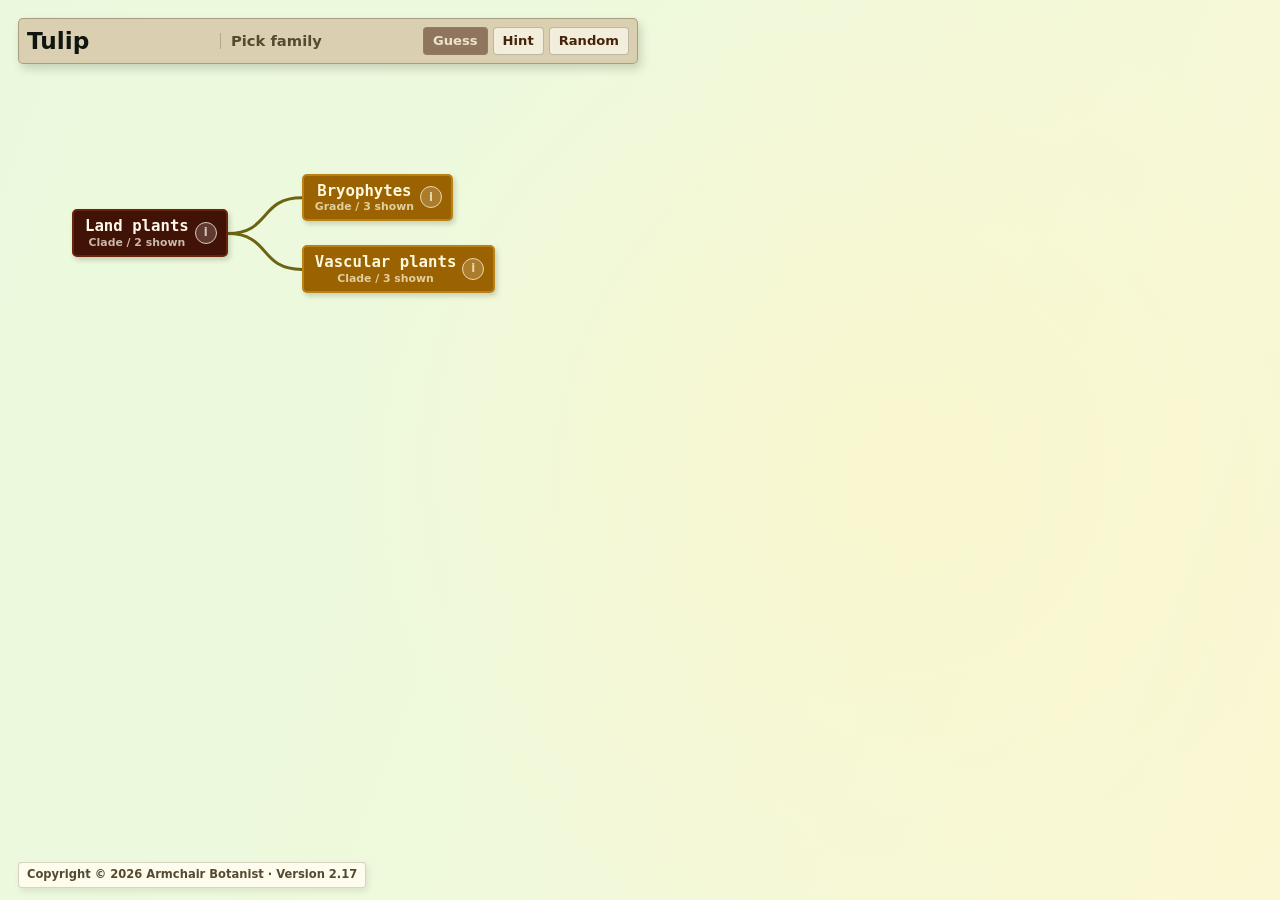
==== daily/index.html @ cfdb3e32 "Add daily plant family game" ====
<!doctype html>
<html lang="en">
  <head>
    <meta charset="utf-8">
    <meta name="viewport" content="width=device-width, initial-scale=1">
    <meta name="description" content="Guess the family for a common plant in the Armchair Botanist tree.">
    <title>Armchair Botanist Daily Game</title>
    <link rel="stylesheet" href="../styles.css?v=20260517-v2.17-feedback-casing-1">
    <link rel="stylesheet" href="./daily.css?v=20260517-v2.17-feedback-casing-1">
  </head>
  <body class="daily-page details-pane-hidden">
    <main class="app-shell">
      <section class="tree-pane" aria-label="Daily game plant tree">
        <div id="treeViewport" class="tree-viewport">
          <div id="tree" class="tree" role="tree" aria-label="Guess the plant family"></div>
        </div>
      </section>

      <aside id="detailsPanel" class="details-panel" aria-live="polite" aria-label="Taxon details">
        <div
          id="detailsResizeHandle"
          class="details-resize-handle"
          role="separator"
          aria-controls="detailsContent"
          aria-label="Resize details pane"
          tabindex="0"
        ></div>
        <div id="detailsContent"></div>
      </aside>
    </main>

    <section class="daily-game-panel" aria-label="Guess the plant family" aria-live="polite">
      <div class="challenge-row">
        <div class="challenge-prompt">
          <h1 id="plantPrompt">Loading...</h1>
        </div>

        <div class="selected-card" aria-label="Selected family">
          <strong id="selectedFamily">Pick family</strong>
        </div>

        <div class="game-actions">
          <button id="submitGuess" type="button" disabled>Guess</button>
          <button id="hintButton" type="button">Hint</button>
          <button id="newRandomButton" type="button" aria-label="New random plant">Random</button>
        </div>
      </div>

      <div id="hintBox" class="feedback-box" hidden></div>
      <div id="feedbackBox" class="feedback-box result-box" hidden></div>
    </section>

    <footer id="siteFooter" class="site-footer" aria-label="Site copyright"></footer>

    <div id="imageViewer" class="image-viewer" role="dialog" aria-modal="true" aria-label="Expanded image" hidden>
      <button id="imageViewerClose" class="image-viewer-close" type="button" aria-label="Close image">×</button>
      <figure class="image-viewer-figure">
        <img id="imageViewerImg" alt="">
        <figcaption id="imageViewerCaption"></figcaption>
      </figure>
    </div>

    <template id="nodeTemplate">
      <li class="tree-item" role="treeitem">
        <div class="node">
          <button class="node-main" type="button">
            <span class="node-text">
              <span class="node-name"></span>
              <span class="node-meta"></span>
            </span>
          </button>
          <button class="info-button" type="button" aria-label="Show more details">i</button>
        </div>
      </li>
    </template>

    <script src="../plant-tree-data.js?v=20260517-v2.17-feedback-casing-1"></script>
    <script src="../js/config.js?v=20260517-v2.17-feedback-casing-1"></script>
    <script src="../js/core.js?v=20260517-v2.17-feedback-casing-1"></script>
    <script src="../js/tree-view.js?v=20260517-v2.17-feedback-casing-1"></script>
    <script src="../js/details-pane.js?v=20260517-v2.17-feedback-casing-1"></script>
    <script src="./daily-plants.js?v=20260517-v2.17-feedback-casing-1"></script>
    <script src="./daily.js?v=20260517-v2.17-feedback-casing-1"></script>
  </body>
</html>
---- styles.css ----
:root {
  color-scheme: light;
  --bg: #eaf9dd;
  --bg-warm: #fbf7d4;
  --paper: #d9cdae;
  --paper-line: #6b674f;
  --ink: #11150f;
  --muted: #52614b;
  --edge: #6b6413;
  --root: #401306;
  --root-border: #68240d;
  --branch: #9a6200;
  --branch-border: #b88214;
  --leaf: #167b30;
  --shadow: 5px 6px 12px rgba(31, 38, 20, 0.24);
  --details-pane-width: 430px;
  --details-pane-height: 45svh;
}

* {
  box-sizing: border-box;
}

html {
  min-width: 320px;
}

body {
  margin: 0;
  min-height: 100vh;
  background:
    radial-gradient(circle at 70% 52%, rgba(250, 247, 205, 0.82), transparent 34rem),
    linear-gradient(110deg, var(--bg) 0%, #eff9dc 46%, var(--bg-warm) 100%);
  color: var(--ink);
  font-family: "Trebuchet MS", "Arial Rounded MT Bold", ui-sans-serif, system-ui, sans-serif;
}

button {
  font: inherit;
  cursor: pointer;
}

main {
  min-height: 100vh;
}

.app-shell {
  display: grid;
  grid-template-columns: minmax(0, 1fr) minmax(220px, var(--details-pane-width));
  height: 100vh;
  min-height: 100vh;
  overflow: hidden;
}

.tree-pane {
  min-width: 0;
  min-height: 0;
}

.tree-viewport {
  width: 100%;
  height: 100vh;
  overflow: auto;
  padding: clamp(118px, 11vw, 150px) clamp(170px, 16vw, 260px) clamp(34px, 5vw, 70px) clamp(34px, 5vw, 70px);
  touch-action: pan-x pan-y;
}

.tree {
  position: relative;
  min-width: max-content;
  min-height: max-content;
}

.tree-edges {
  position: absolute;
  inset: 0;
  z-index: 0;
  overflow: visible;
  pointer-events: none;
}

.tree-edges path {
  fill: none;
  stroke: var(--edge);
  stroke-linecap: round;
  stroke-width: 3;
}

.tree-root,
.branch {
  position: relative;
  z-index: 1;
  min-width: max-content;
  margin: 0;
  padding: 0;
  list-style: none;
}

.tree-root {
  display: flex;
  justify-content: flex-start;
  padding: 20px 64px 20px 8px;
}

.tree-item {
  position: relative;
  display: flex;
  flex-direction: row;
  align-items: center;
}

.branch {
  display: flex;
  flex-direction: column;
  justify-content: center;
  align-items: flex-start;
  gap: 24px;
  padding-top: 0;
  padding-left: 74px;
}

.branch .tree-item {
  min-height: 42px;
}

.node {
  --depth: 0;
  position: relative;
  display: inline-grid;
  grid-template-columns: minmax(0, 1fr) 24px;
  gap: 6px;
  align-items: center;
  min-width: 126px;
  max-width: 220px;
  border: 2px solid #8f751e;
  border-radius: 5px;
  padding: 6px 7px 6px 11px;
  background: #fffdf0;
  color: #80510a;
  text-align: center;
  box-shadow: 2px 3px 5px rgba(41, 44, 27, 0.2);
  transition: border-color 120ms ease, box-shadow 120ms ease, transform 120ms ease;
}

.tree-root > .tree-item > .node {
  border-color: var(--root-border);
  background: var(--root);
  color: #fff8ec;
}

.node.has-children {
  border-color: var(--branch-border);
  background: var(--branch);
  color: #fff9dc;
}

.node:not(.has-children) {
  border-color: #4b8a53;
  color: var(--leaf);
}

.node:hover,
.node:focus-within {
  box-shadow: 0 0 0 3px rgba(255, 255, 255, 0.7), 3px 5px 9px rgba(41, 44, 27, 0.26);
  outline: 0;
  transform: translateY(-1px);
}

.node.is-search-highlight {
  box-shadow: 0 0 0 4px rgba(255, 245, 174, 0.96), 0 0 0 8px rgba(76, 114, 61, 0.22), 3px 5px 11px rgba(41, 44, 27, 0.32);
  animation: search-highlight-pulse 900ms ease-out 1;
}

@keyframes search-highlight-pulse {
  0% {
    transform: scale(0.96);
  }

  55% {
    transform: scale(1.04);
  }

  100% {
    transform: scale(1);
  }
}

.node-main {
  display: grid;
  gap: 2px;
  place-items: center;
  min-width: 0;
  border: 0;
  padding: 0;
  background: transparent;
  color: inherit;
  text-align: center;
}

.node-main:focus,
.info-button:focus {
  outline: 0;
}

.info-button {
  display: grid;
  place-items: center;
  width: 22px;
  height: 22px;
  border: 1px solid currentColor;
  border-radius: 50%;
  background: rgba(255, 255, 255, 0.22);
  color: currentColor;
  font-size: 0.72rem;
  font-weight: 900;
  line-height: 1;
  opacity: 0.78;
}

.info-button:hover {
  background: rgba(255, 255, 255, 0.42);
  opacity: 1;
}

.node-text {
  display: grid;
  gap: 1px;
  min-width: 0;
}

.node-name {
  overflow-wrap: anywhere;
  font-family: ui-monospace, "SFMono-Regular", Menlo, Consolas, monospace;
  font-size: 0.98rem;
  font-weight: 900;
  letter-spacing: 0;
  line-height: 1.12;
}

.node-meta {
  color: currentColor;
  font-size: 0.68rem;
  font-weight: 700;
  line-height: 1.2;
  opacity: 0.72;
}

.details-panel {
  position: relative;
  z-index: 3;
  width: 100%;
  height: 100vh;
  max-height: none;
  overflow: hidden;
  border: 0;
  border-left: 2px solid var(--paper-line);
  border-radius: 0;
  padding: 0;
  background: var(--paper);
  box-shadow: -4px 0 12px rgba(31, 38, 20, 0.12);
}

#detailsContent {
  height: 100%;
  min-height: 0;
  overflow: auto;
  padding: 22px 22px 22px 30px;
  scrollbar-gutter: stable;
}

.details-resize-handle {
  position: absolute;
  top: 0;
  bottom: 0;
  left: 0;
  z-index: 4;
  display: grid;
  place-items: center;
  width: 20px;
  border: 0;
  padding: 0;
  background: transparent;
  cursor: ew-resize;
  touch-action: none;
}

.details-resize-handle::before {
  content: "";
  width: 4px;
  height: 58px;
  border-radius: 999px;
  background: rgba(70, 36, 11, 0.28);
  box-shadow: 0 0 0 1px rgba(255, 253, 240, 0.36);
  transition: background 120ms ease, box-shadow 120ms ease, transform 120ms ease;
}

.details-resize-handle:hover::before,
.details-resize-handle:focus-visible::before,
.details-panel.is-resizing .details-resize-handle::before {
  background: rgba(70, 36, 11, 0.62);
  box-shadow: 0 0 0 4px rgba(255, 253, 240, 0.42);
  transform: scaleX(1.2);
}

.details-resize-handle:focus {
  outline: 0;
}

body.is-resizing-details {
  cursor: ew-resize;
  user-select: none;
}

.details-muted {
  color: #554a31;
  font-size: 0.84rem;
}

.details-panel h2 {
  margin: 0 0 6px;
  font-size: 1.55rem;
  line-height: 1.1;
}

.details-rank,
.details-path {
  margin: 0;
}

.details-rank {
  color: #2e351f;
  font-size: 1.04rem;
  font-weight: 900;
  line-height: 1.25;
}

.details-path {
  margin-top: 6px;
  color: #554a31;
  font-size: 0.92rem;
  line-height: 1.35;
}

.details-copy {
  display: grid;
  gap: 12px;
}

.overview-copy {
  margin-top: 18px;
}

.details-copy p {
  margin: 0;
  color: #11150f;
  font-size: 1rem;
  line-height: 1.55;
}

.details-links {
  display: flex;
  flex-wrap: wrap;
  gap: 12px;
  margin-top: 14px;
}

.details-sources {
  display: grid;
  gap: 8px;
  margin-top: 22px;
  padding-top: 14px;
  border-top: 1px solid rgba(77, 70, 46, 0.24);
  color: #554a31;
  font-size: 0.84rem;
  line-height: 1.4;
}

.details-sources p {
  margin: 0;
}

.details-panel a {
  display: inline-flex;
  color: #46240b;
  font-weight: 900;
  text-decoration-thickness: 2px;
}

.inline-source {
  display: inline-flex;
  margin-left: 6px;
  font-size: 0.82em;
}

.source-figure {
  display: grid;
  gap: 8px;
  margin: 0;
}

.figure-image-button {
  display: block;
  width: 100%;
  border: 0;
  padding: 0;
  background: transparent;
  color: inherit;
}

.figure-image-button:hover,
.figure-image-button:focus {
  outline: 0;
}

.figure-image-button:hover img,
.figure-image-button:focus img {
  box-shadow: 0 0 0 3px rgba(255, 255, 255, 0.86), 2px 4px 10px rgba(41, 44, 27, 0.28);
  transform: translateY(-1px);
}

.source-figure img {
  display: block;
  width: 100%;
  border: 3px solid rgba(255, 255, 255, 0.78);
  border-radius: 3px;
  background: rgba(255, 255, 255, 0.38);
  transition: box-shadow 120ms ease, transform 120ms ease;
}

.source-figure figcaption {
  color: #2e351f;
  font-size: 0.84rem;
  line-height: 1.35;
}

.figure-caption-text {
  margin: 0;
}

.source-figure ul {
  display: grid;
  gap: 4px;
  margin: 7px 0 0;
  padding-left: 18px;
}

.photo-grid {
  display: grid;
  grid-template-columns: repeat(3, minmax(0, 1fr));
  gap: 6px;
}

.photo-grid a {
  display: grid;
  gap: 3px;
  overflow: hidden;
  border: 3px solid rgba(255, 255, 255, 0.78);
  border-radius: 3px;
  background: rgba(255, 255, 255, 0.38);
  color: #46240b;
  font-size: 0.72rem;
  line-height: 1.15;
  text-align: center;
  text-decoration: none;
}

.photo-grid img {
  display: block;
  width: 100%;
  aspect-ratio: 1;
  object-fit: cover;
}

.photo-grid span {
  padding: 0 2px 3px;
  font-weight: 900;
  text-decoration: underline;
  text-decoration-thickness: 1px;
}

.image-viewer {
  position: fixed;
  inset: 0;
  z-index: 60;
  display: grid;
  place-items: center;
  padding: 28px;
  background: rgba(16, 18, 12, 0.82);
}

.image-viewer[hidden] {
  display: none;
}

.image-viewer-figure {
  display: grid;
  gap: 10px;
  max-width: min(1120px, 96vw);
  max-height: 92vh;
  margin: 0;
}

.image-viewer-figure img {
  display: block;
  max-width: 100%;
  max-height: min(78vh, 820px);
  border: 4px solid rgba(255, 255, 255, 0.82);
  border-radius: 4px;
  background: #fffdf0;
  object-fit: contain;
  box-shadow: 6px 8px 22px rgba(0, 0, 0, 0.38);
}

.image-viewer-figure figcaption {
  max-width: 86ch;
  color: #fffdf0;
  font-size: 0.9rem;
  font-weight: 800;
  line-height: 1.35;
}

.image-viewer-close {
  position: fixed;
  top: 18px;
  right: 18px;
  display: grid;
  place-items: center;
  width: 38px;
  height: 38px;
  border: 1px solid rgba(255, 253, 240, 0.8);
  border-radius: 50%;
  background: rgba(255, 253, 240, 0.96);
  color: #46240b;
  font-size: 1.5rem;
  font-weight: 900;
  line-height: 1;
  box-shadow: 3px 4px 12px rgba(0, 0, 0, 0.28);
}

.image-viewer-close:hover,
.image-viewer-close:focus {
  background: #fffdf0;
  outline: 0;
}

.load-error {
  display: grid;
  gap: 6px;
  min-width: 320px;
  border: 2px solid var(--paper-line);
  border-radius: 5px;
  padding: 18px;
  background: var(--paper);
  box-shadow: var(--shadow);
}

.top-controls {
  position: fixed;
  top: 18px;
  left: 18px;
  z-index: 24;
  display: flex;
  align-items: center;
  gap: 8px;
  width: min(412px, calc(100vw - 36px));
}

.search-panel {
  position: relative;
  flex: 1 1 auto;
  min-width: 0;
  max-width: 360px;
  margin: 0;
  padding: 0;
  background: transparent;
}

.search-field {
  display: flex;
  align-items: center;
  height: 38px;
  border: 1px solid rgba(77, 70, 46, 0.28);
  border-radius: 4px;
  background: rgba(255, 253, 240, 0.94);
  box-shadow: 2px 3px 6px rgba(41, 44, 27, 0.12);
  overflow: hidden;
}

.search-field input {
  width: 100%;
  height: 100%;
  min-width: 0;
  border: 0;
  outline: 0;
  padding: 8px 10px;
  background: transparent;
  color: var(--ink);
  font: inherit;
}

.search-field button {
  width: 32px;
  height: 100%;
  border: 0;
  background: transparent;
  color: #554a31;
  font-size: 1.25rem;
  line-height: 1;
}

.search-field button:hover {
  background: rgba(217, 205, 174, 0.7);
}

.search-results {
  position: absolute;
  top: calc(100% + 6px);
  right: 0;
  left: 0;
  display: none;
  max-height: min(420px, 58vh);
  overflow: auto;
  border: 1px solid rgba(77, 70, 46, 0.28);
  border-radius: 5px;
  background: rgba(255, 253, 240, 0.98);
  box-shadow: var(--shadow);
}

.search-results.is-open {
  display: block;
}

.daily-game-link {
  display: inline-flex;
  flex: 0 0 auto;
  align-items: center;
  justify-content: center;
  width: 38px;
  height: 38px;
  border: 1px solid rgba(77, 70, 46, 0.34);
  border-radius: 4px;
  background: rgba(255, 253, 240, 0.94);
  color: #46240b;
  box-shadow: 2px 3px 6px rgba(41, 44, 27, 0.12);
  font-size: 1.05rem;
  font-weight: 900;
  line-height: 1;
  text-decoration: none;
}

.daily-game-link:hover,
.daily-game-link:focus {
  background: #fffdf0;
  outline: 0;
  box-shadow: 0 0 0 3px rgba(255, 255, 255, 0.72), 2px 3px 6px rgba(41, 44, 27, 0.16);
}

.search-result {
  display: grid;
  gap: 3px;
  width: 100%;
  border: 0;
  border-bottom: 1px solid rgba(77, 70, 46, 0.16);
  padding: 9px 10px;
  background: transparent;
  color: var(--ink);
  text-align: left;
}

.search-result:hover,
.search-result:focus {
  background: rgba(217, 205, 174, 0.58);
  outline: 0;
}

.search-result strong {
  font-size: 0.94rem;
  line-height: 1.15;
}

.search-result span,
.search-empty {
  color: var(--muted);
  font-size: 0.78rem;
  line-height: 1.35;
}

.search-result .search-match {
  color: #6f4708;
  font-weight: 800;
}

.search-empty {
  margin: 0;
  padding: 10px;
}

.site-footer {
  position: fixed;
  right: calc(var(--details-pane-width) + 22px);
  bottom: 12px;
  left: 18px;
  z-index: 20;
  width: max-content;
  max-width: min(360px, calc(100vw - var(--details-pane-width) - 70px));
  border: 1px solid rgba(77, 70, 46, 0.22);
  border-radius: 4px;
  padding: 5px 8px;
  background: rgba(255, 253, 240, 0.86);
  color: #554a31;
  box-shadow: 2px 3px 6px rgba(41, 44, 27, 0.1);
  font-size: 0.72rem;
  font-weight: 800;
  line-height: 1.2;
}

.details-section {
  display: grid;
  gap: 10px;
  margin: 14px 0;
}

.trait-list {
  display: grid;
  gap: 7px;
  margin: 0;
  padding-left: 20px;
}

.trait-list li {
  line-height: 1.4;
}

@media (max-width: 760px) {
  .tree-viewport {
    padding: 148px 18px 92px;
  }

  .app-shell {
    grid-template-columns: 1fr;
    grid-template-rows: minmax(140px, 1fr) var(--details-pane-height);
    height: 100svh;
  }

  .tree-viewport {
    height: 100%;
  }

  .branch {
    gap: 18px;
    padding-left: 74px;
  }

  .node {
    min-width: 118px;
    max-width: 180px;
  }

  .details-panel {
    height: 100%;
    min-height: 0;
    border-top: 2px solid var(--paper-line);
    border-left: 0;
  }

  #detailsContent {
    padding: 30px 16px 16px;
  }

  .details-resize-handle {
    right: 0;
    bottom: auto;
    left: 0;
    width: auto;
    height: 22px;
    cursor: ns-resize;
  }

  .details-resize-handle::before {
    width: 62px;
    height: 4px;
  }

  .details-resize-handle:hover::before,
  .details-resize-handle:focus-visible::before,
  .details-panel.is-resizing .details-resize-handle::before {
    transform: scaleY(1.25);
  }

  body.is-resizing-details {
    cursor: ns-resize;
  }

  .top-controls {
    top: 10px;
    left: 10px;
    width: min(380px, calc(100vw - 20px));
  }

  .daily-game-link {
    width: 34px;
    height: 34px;
    font-size: 0.98rem;
  }

  .search-field {
    height: 34px;
  }

  .site-footer {
    right: auto;
    bottom: 8px;
    left: 10px;
    max-width: min(330px, calc(100vw - 20px));
  }
}
---- daily/daily.css ----
.daily-page .tree-viewport {
  padding-top: clamp(128px, 12vw, 170px);
}

.daily-page.details-pane-hidden .app-shell {
  grid-template-columns: 1fr;
}

.daily-page.details-pane-hidden .details-panel {
  display: none;
}

.daily-page.details-pane-hidden .site-footer {
  right: 22px;
  max-width: min(360px, calc(100vw - 70px));
}

.daily-game-panel {
  position: fixed;
  top: 18px;
  left: 18px;
  z-index: 25;
  width: min(620px, calc(100vw - var(--details-pane-width) - 70px));
  max-height: calc(100vh - 36px);
  overflow: auto;
  border: 1px solid rgba(77, 70, 46, 0.36);
  border-radius: 5px;
  padding: 8px;
  background: rgba(217, 205, 174, 0.94);
  box-shadow: 3px 5px 10px rgba(31, 38, 20, 0.18);
}

.challenge-row {
  display: flex;
  align-items: center;
  gap: 10px;
  min-width: 0;
}

.challenge-prompt {
  flex: 1 1 130px;
  min-width: 0;
}

.daily-game-panel h1 {
  margin: 0;
  overflow-wrap: anywhere;
  font-size: clamp(1.1rem, 2.4vw, 1.45rem);
  line-height: 1.05;
}

.selected-card {
  flex: 1 1 140px;
  min-width: 0;
  border-left: 1px solid rgba(77, 70, 46, 0.28);
  padding-left: 10px;
}

.selected-card strong {
  display: block;
  overflow-wrap: anywhere;
  color: #554a31;
  font-size: 0.92rem;
  line-height: 1.15;
}

.game-actions {
  display: flex;
  flex: 0 0 auto;
  gap: 5px;
  margin-left: auto;
}

.game-actions button {
  min-height: 28px;
  border: 1px solid rgba(77, 70, 46, 0.32);
  border-radius: 4px;
  padding: 5px 9px;
  background: rgba(255, 253, 240, 0.66);
  color: #46240b;
  font-size: 0.82rem;
  font-weight: 900;
  line-height: 1;
}

.game-actions button:first-child {
  background: var(--root);
  color: #fff8ec;
}

.game-actions button:disabled {
  cursor: default;
  opacity: 0.48;
}

.game-actions button:hover:not(:disabled),
.game-actions button:focus:not(:disabled) {
  background: #fffdf0;
  outline: 0;
}

.feedback-box {
  margin-top: 7px;
  border-top: 1px solid rgba(77, 70, 46, 0.22);
  padding-top: 7px;
  color: #11150f;
  font-size: 0.82rem;
  line-height: 1.32;
}

.result-box.is-correct {
  color: #184f24;
}

.result-box.is-wrong {
  color: #5c3904;
}

@media (max-width: 760px) {
  .daily-page.details-pane-hidden .app-shell {
    grid-template-rows: 1fr;
  }

  .daily-page .tree-viewport {
    padding-top: 116px;
  }

  .daily-game-panel {
    top: 10px;
    left: 10px;
    width: calc(100vw - 20px);
    max-height: 112px;
    padding: 6px;
  }

  .challenge-row {
    display: grid;
    grid-template-columns: minmax(0, 1fr) minmax(82px, 0.82fr);
    gap: 5px 7px;
  }

  .daily-game-panel h1 {
    font-size: 1rem;
  }

  .selected-card {
    border-left: 0;
    padding-left: 0;
  }

  .selected-card strong {
    text-align: right;
    font-size: 0.86rem;
  }

  .game-actions {
    display: grid;
    grid-column: 1 / -1;
    grid-template-columns: repeat(3, minmax(0, 1fr));
    gap: 5px;
    margin-left: 0;
  }

  .game-actions button {
    min-height: 26px;
    padding: 4px 6px;
    font-size: 0.76rem;
  }

  .feedback-box {
    margin-top: 5px;
    padding-top: 5px;
    font-size: 0.76rem;
    line-height: 1.22;
  }
}
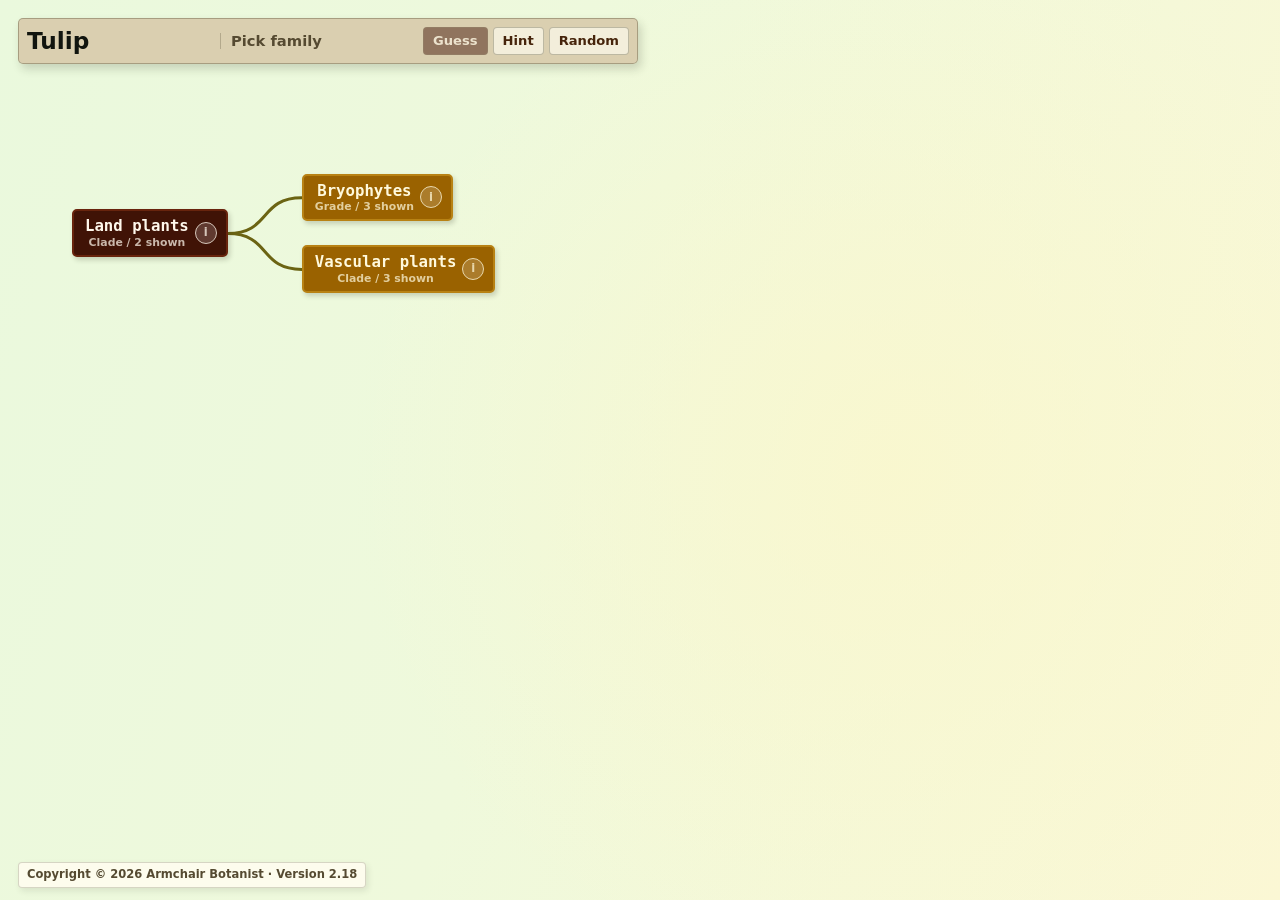
==== commit a9705f31: "Start fact pane closed" ====
--- a/daily/index.html
+++ b/daily/index.html
@@ -5,8 +5,8 @@
     <meta name="viewport" content="width=device-width, initial-scale=1">
     <meta name="description" content="Guess the family for a common plant in the Armchair Botanist tree.">
     <title>Armchair Botanist Daily Game</title>
-    <link rel="stylesheet" href="../styles.css?v=20260517-v2.17-feedback-casing-1">
-    <link rel="stylesheet" href="./daily.css?v=20260517-v2.17-feedback-casing-1">
+    <link rel="stylesheet" href="../styles.css?v=20260517-v2.18-start-closed-facts-1">
+    <link rel="stylesheet" href="./daily.css?v=20260517-v2.18-start-closed-facts-1">
   </head>
   <body class="daily-page details-pane-hidden">
     <main class="app-shell">
@@ -74,12 +74,12 @@
       </li>
     </template>
 
-    <script src="../plant-tree-data.js?v=20260517-v2.17-feedback-casing-1"></script>
-    <script src="../js/config.js?v=20260517-v2.17-feedback-casing-1"></script>
-    <script src="../js/core.js?v=20260517-v2.17-feedback-casing-1"></script>
-    <script src="../js/tree-view.js?v=20260517-v2.17-feedback-casing-1"></script>
-    <script src="../js/details-pane.js?v=20260517-v2.17-feedback-casing-1"></script>
-    <script src="./daily-plants.js?v=20260517-v2.17-feedback-casing-1"></script>
-    <script src="./daily.js?v=20260517-v2.17-feedback-casing-1"></script>
+    <script src="../plant-tree-data.js?v=20260517-v2.18-start-closed-facts-1"></script>
+    <script src="../js/config.js?v=20260517-v2.18-start-closed-facts-1"></script>
+    <script src="../js/core.js?v=20260517-v2.18-start-closed-facts-1"></script>
+    <script src="../js/tree-view.js?v=20260517-v2.18-start-closed-facts-1"></script>
+    <script src="../js/details-pane.js?v=20260517-v2.18-start-closed-facts-1"></script>
+    <script src="./daily-plants.js?v=20260517-v2.18-start-closed-facts-1"></script>
+    <script src="./daily.js?v=20260517-v2.18-start-closed-facts-1"></script>
   </body>
 </html>
--- a/styles.css
+++ b/styles.css
@@ -52,6 +52,14 @@
   overflow: hidden;
 }
 
+.details-pane-hidden .app-shell {
+  grid-template-columns: 1fr;
+}
+
+.details-pane-hidden .details-panel {
+  display: none;
+}
+
 .tree-pane {
   min-width: 0;
   min-height: 0;
@@ -714,6 +722,11 @@
   line-height: 1.2;
 }
 
+.details-pane-hidden .site-footer {
+  right: 22px;
+  max-width: min(360px, calc(100vw - 70px));
+}
+
 .details-section {
   display: grid;
   gap: 10px;
@@ -740,6 +753,10 @@
     grid-template-columns: 1fr;
     grid-template-rows: minmax(140px, 1fr) var(--details-pane-height);
     height: 100svh;
+  }
+
+  .details-pane-hidden .app-shell {
+    grid-template-rows: 1fr;
   }
 
   .tree-viewport {
--- a/daily/daily.css
+++ b/daily/daily.css
@@ -1,18 +1,5 @@
 .daily-page .tree-viewport {
   padding-top: clamp(128px, 12vw, 170px);
-}
-
-.daily-page.details-pane-hidden .app-shell {
-  grid-template-columns: 1fr;
-}
-
-.daily-page.details-pane-hidden .details-panel {
-  display: none;
-}
-
-.daily-page.details-pane-hidden .site-footer {
-  right: 22px;
-  max-width: min(360px, calc(100vw - 70px));
 }
 
 .daily-game-panel {
@@ -117,10 +104,6 @@
 }
 
 @media (max-width: 760px) {
-  .daily-page.details-pane-hidden .app-shell {
-    grid-template-rows: 1fr;
-  }
-
   .daily-page .tree-viewport {
     padding-top: 116px;
   }
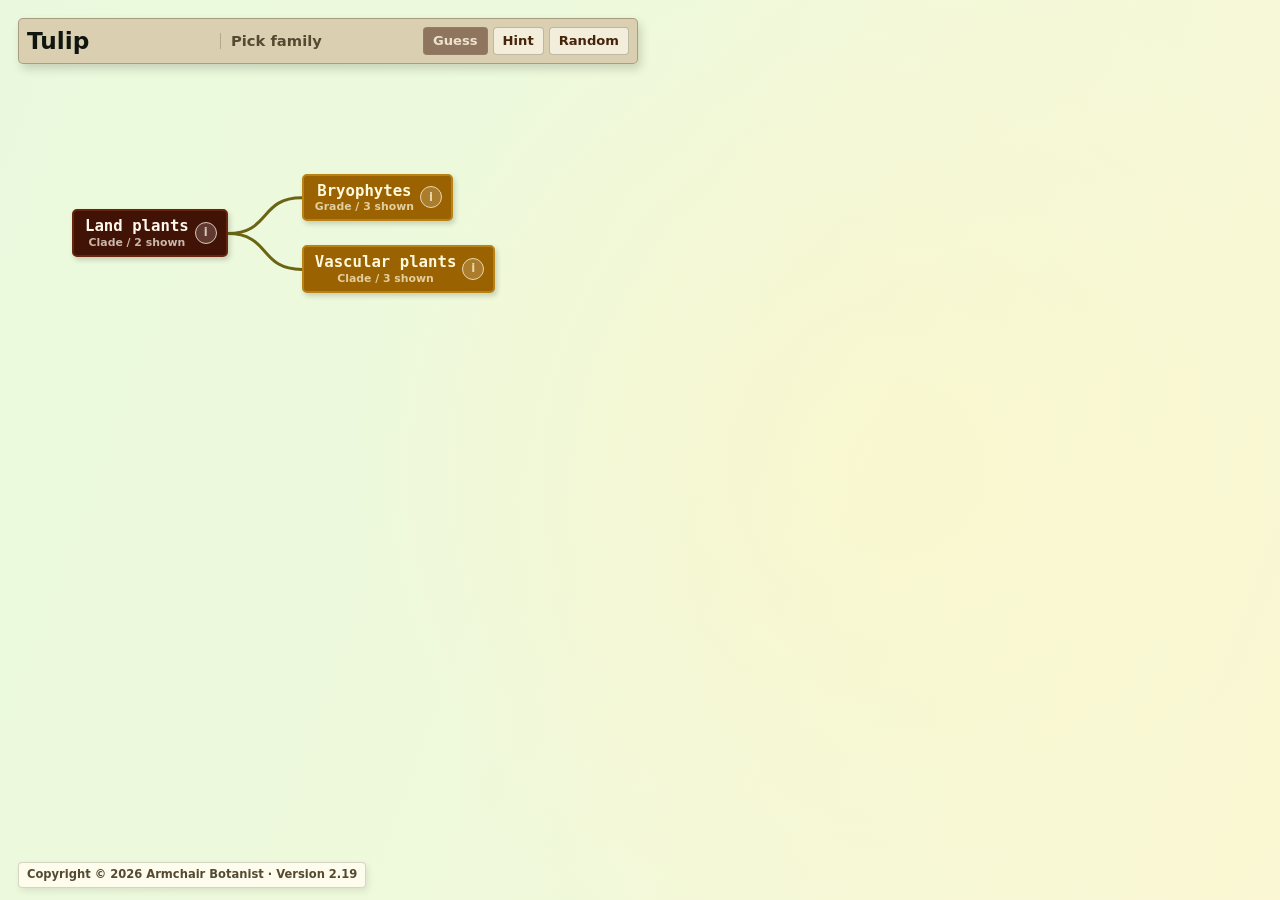
==== commit a03b8e06: "Improve mobile daily game controls" ====
--- a/daily/index.html
+++ b/daily/index.html
@@ -5,8 +5,8 @@
     <meta name="viewport" content="width=device-width, initial-scale=1">
     <meta name="description" content="Guess the family for a common plant in the Armchair Botanist tree.">
     <title>Armchair Botanist Daily Game</title>
-    <link rel="stylesheet" href="../styles.css?v=20260517-v2.18-start-closed-facts-1">
-    <link rel="stylesheet" href="./daily.css?v=20260517-v2.18-start-closed-facts-1">
+    <link rel="stylesheet" href="../styles.css?v=20260517-v2.19-mobile-game-readability-1">
+    <link rel="stylesheet" href="./daily.css?v=20260517-v2.19-mobile-game-readability-1">
   </head>
   <body class="daily-page details-pane-hidden">
     <main class="app-shell">
@@ -74,12 +74,12 @@
       </li>
     </template>
 
-    <script src="../plant-tree-data.js?v=20260517-v2.18-start-closed-facts-1"></script>
-    <script src="../js/config.js?v=20260517-v2.18-start-closed-facts-1"></script>
-    <script src="../js/core.js?v=20260517-v2.18-start-closed-facts-1"></script>
-    <script src="../js/tree-view.js?v=20260517-v2.18-start-closed-facts-1"></script>
-    <script src="../js/details-pane.js?v=20260517-v2.18-start-closed-facts-1"></script>
-    <script src="./daily-plants.js?v=20260517-v2.18-start-closed-facts-1"></script>
-    <script src="./daily.js?v=20260517-v2.18-start-closed-facts-1"></script>
+    <script src="../plant-tree-data.js?v=20260517-v2.19-mobile-game-readability-1"></script>
+    <script src="../js/config.js?v=20260517-v2.19-mobile-game-readability-1"></script>
+    <script src="../js/core.js?v=20260517-v2.19-mobile-game-readability-1"></script>
+    <script src="../js/tree-view.js?v=20260517-v2.19-mobile-game-readability-1"></script>
+    <script src="../js/details-pane.js?v=20260517-v2.19-mobile-game-readability-1"></script>
+    <script src="./daily-plants.js?v=20260517-v2.19-mobile-game-readability-1"></script>
+    <script src="./daily.js?v=20260517-v2.19-mobile-game-readability-1"></script>
   </body>
 </html>
--- a/daily/daily.css
+++ b/daily/daily.css
@@ -75,6 +75,16 @@
   color: #fff8ec;
 }
 
+.game-actions button:first-child:hover:not(:disabled),
+.game-actions button:first-child:focus:not(:disabled),
+.game-actions button:first-child:active:not(:disabled) {
+  border-color: var(--root-border);
+  background: var(--root);
+  color: #fff8ec;
+  outline: 0;
+  box-shadow: 0 0 0 2px rgba(255, 253, 240, 0.66);
+}
+
 .game-actions button:disabled {
   cursor: default;
   opacity: 0.48;
@@ -112,8 +122,8 @@
     top: 10px;
     left: 10px;
     width: calc(100vw - 20px);
-    max-height: 112px;
-    padding: 6px;
+    max-height: 130px;
+    padding: 8px;
   }
 
   .challenge-row {
@@ -123,7 +133,7 @@
   }
 
   .daily-game-panel h1 {
-    font-size: 1rem;
+    font-size: 1.18rem;
   }
 
   .selected-card {
@@ -133,7 +143,7 @@
 
   .selected-card strong {
     text-align: right;
-    font-size: 0.86rem;
+    font-size: 1rem;
   }
 
   .game-actions {
@@ -145,15 +155,15 @@
   }
 
   .game-actions button {
-    min-height: 26px;
-    padding: 4px 6px;
-    font-size: 0.76rem;
+    min-height: 32px;
+    padding: 5px 7px;
+    font-size: 0.9rem;
   }
 
   .feedback-box {
     margin-top: 5px;
     padding-top: 5px;
-    font-size: 0.76rem;
+    font-size: 0.82rem;
     line-height: 1.22;
   }
 }
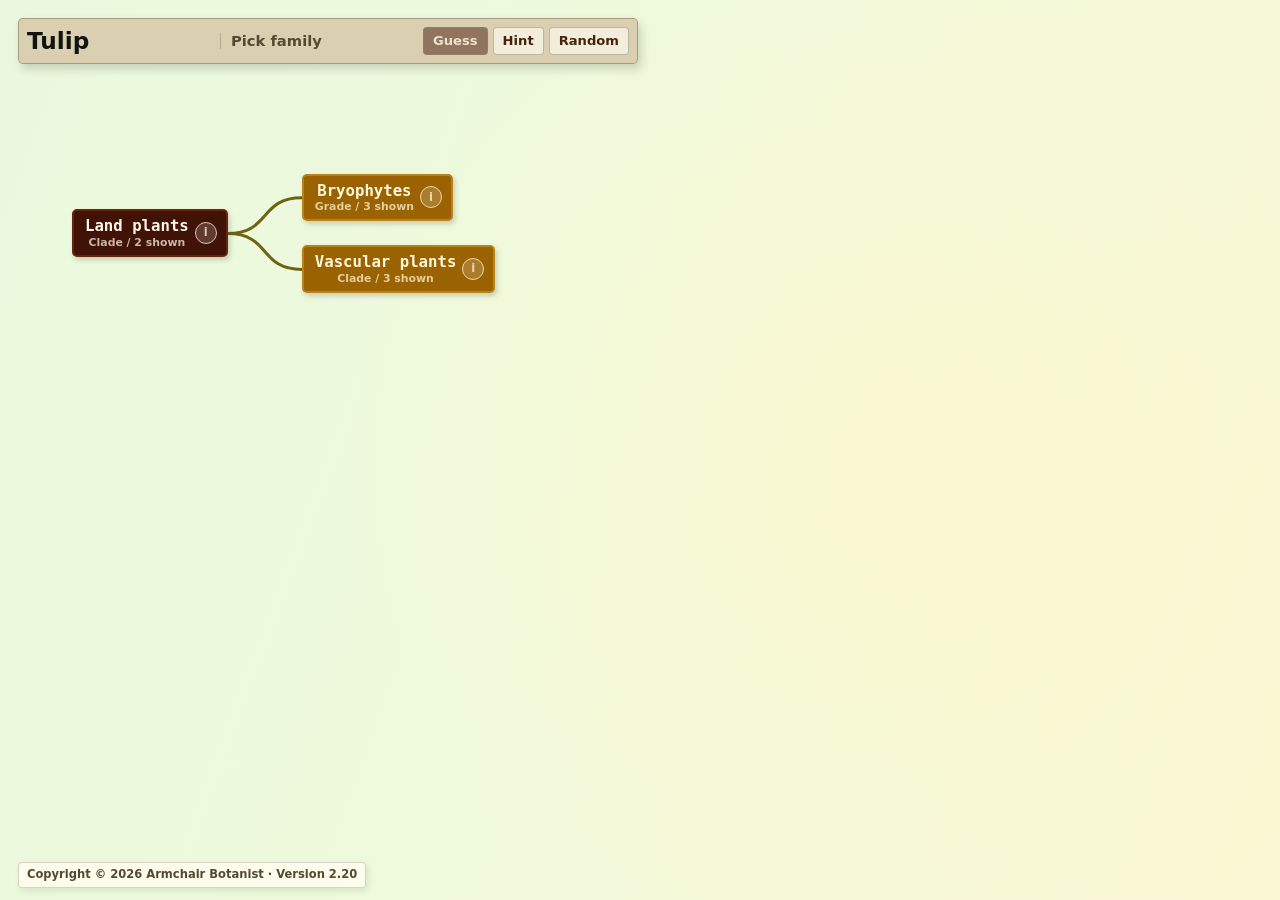
==== commit 845d3424: "Bias random game toward missed plants" ====
--- a/daily/index.html
+++ b/daily/index.html
@@ -5,8 +5,8 @@
     <meta name="viewport" content="width=device-width, initial-scale=1">
     <meta name="description" content="Guess the family for a common plant in the Armchair Botanist tree.">
     <title>Armchair Botanist Daily Game</title>
-    <link rel="stylesheet" href="../styles.css?v=20260517-v2.19-mobile-game-readability-1">
-    <link rel="stylesheet" href="./daily.css?v=20260517-v2.19-mobile-game-readability-1">
+    <link rel="stylesheet" href="../styles.css?v=20260519-v2.20-adaptive-random-1">
+    <link rel="stylesheet" href="./daily.css?v=20260519-v2.20-adaptive-random-1">
   </head>
   <body class="daily-page details-pane-hidden">
     <main class="app-shell">
@@ -74,12 +74,12 @@
       </li>
     </template>
 
-    <script src="../plant-tree-data.js?v=20260517-v2.19-mobile-game-readability-1"></script>
-    <script src="../js/config.js?v=20260517-v2.19-mobile-game-readability-1"></script>
-    <script src="../js/core.js?v=20260517-v2.19-mobile-game-readability-1"></script>
-    <script src="../js/tree-view.js?v=20260517-v2.19-mobile-game-readability-1"></script>
-    <script src="../js/details-pane.js?v=20260517-v2.19-mobile-game-readability-1"></script>
-    <script src="./daily-plants.js?v=20260517-v2.19-mobile-game-readability-1"></script>
-    <script src="./daily.js?v=20260517-v2.19-mobile-game-readability-1"></script>
+    <script src="../plant-tree-data.js?v=20260519-v2.20-adaptive-random-1"></script>
+    <script src="../js/config.js?v=20260519-v2.20-adaptive-random-1"></script>
+    <script src="../js/core.js?v=20260519-v2.20-adaptive-random-1"></script>
+    <script src="../js/tree-view.js?v=20260519-v2.20-adaptive-random-1"></script>
+    <script src="../js/details-pane.js?v=20260519-v2.20-adaptive-random-1"></script>
+    <script src="./daily-plants.js?v=20260519-v2.20-adaptive-random-1"></script>
+    <script src="./daily.js?v=20260519-v2.20-adaptive-random-1"></script>
   </body>
 </html>
